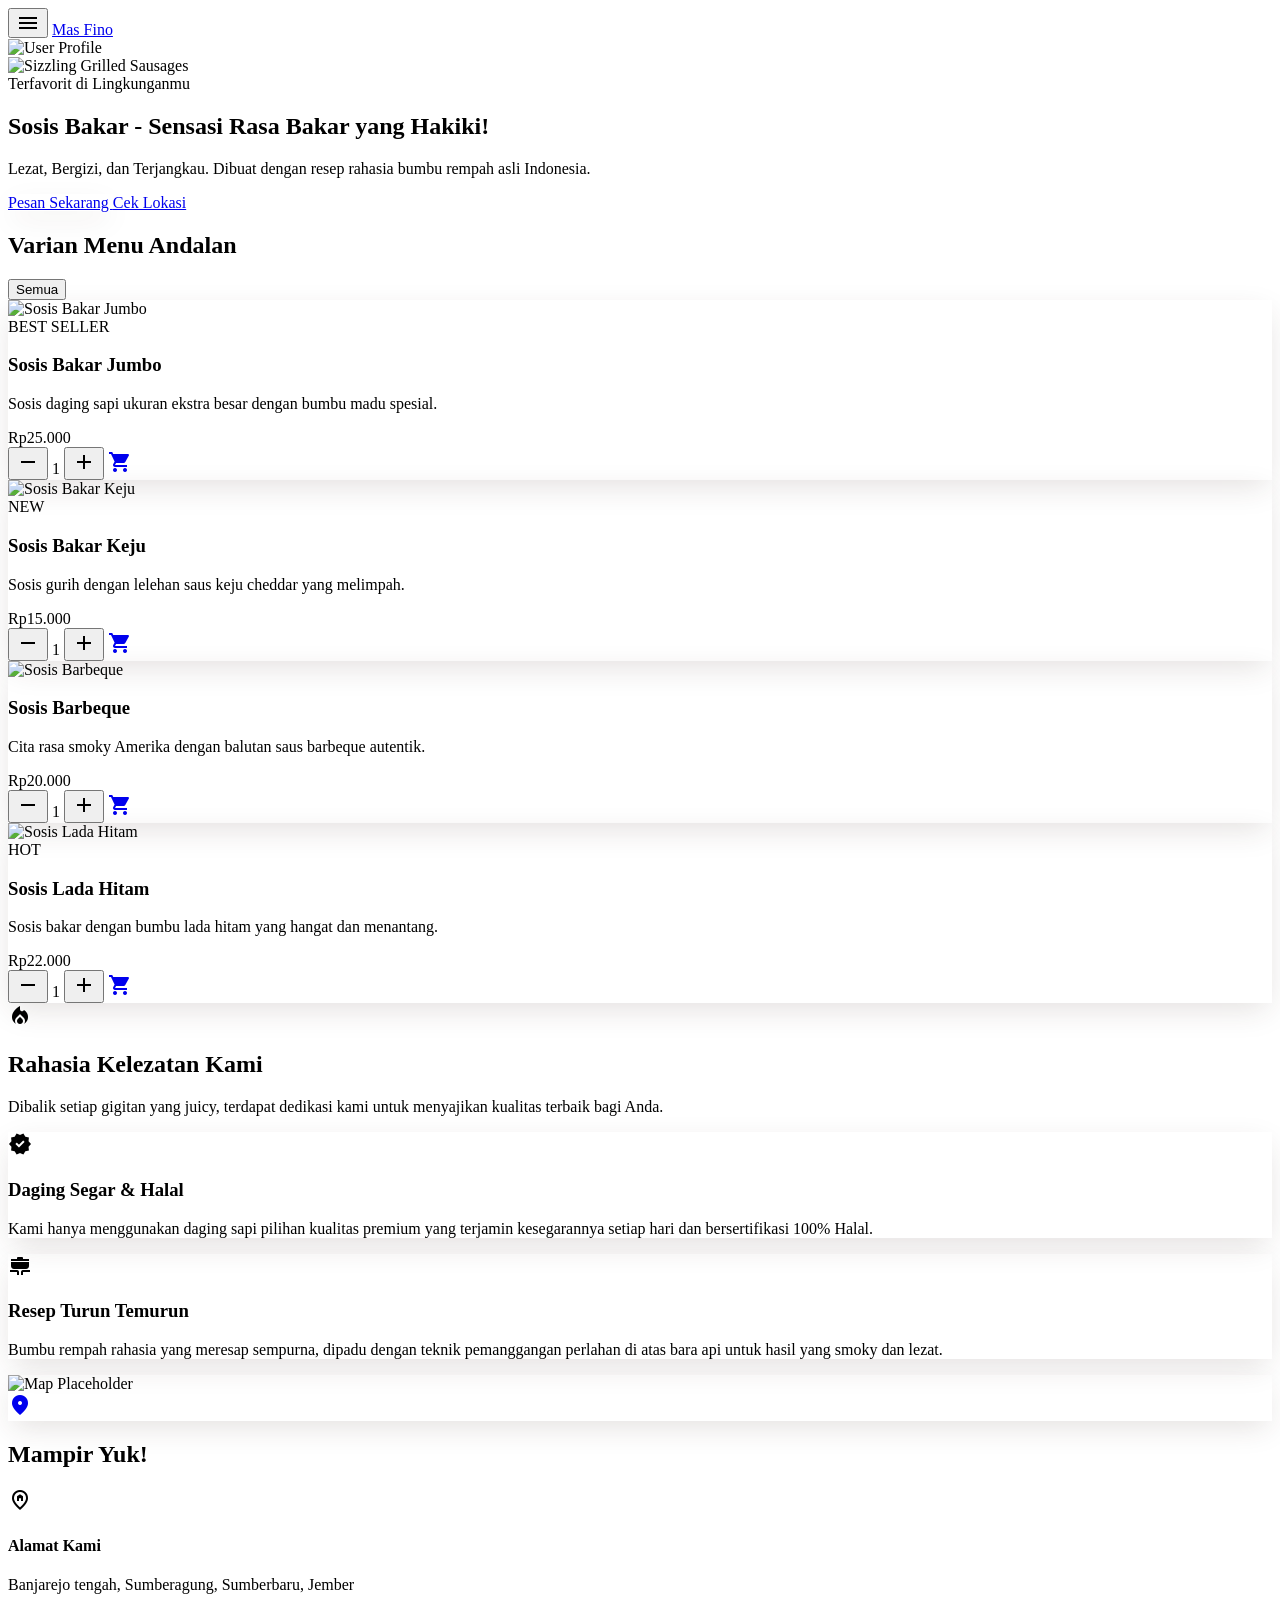
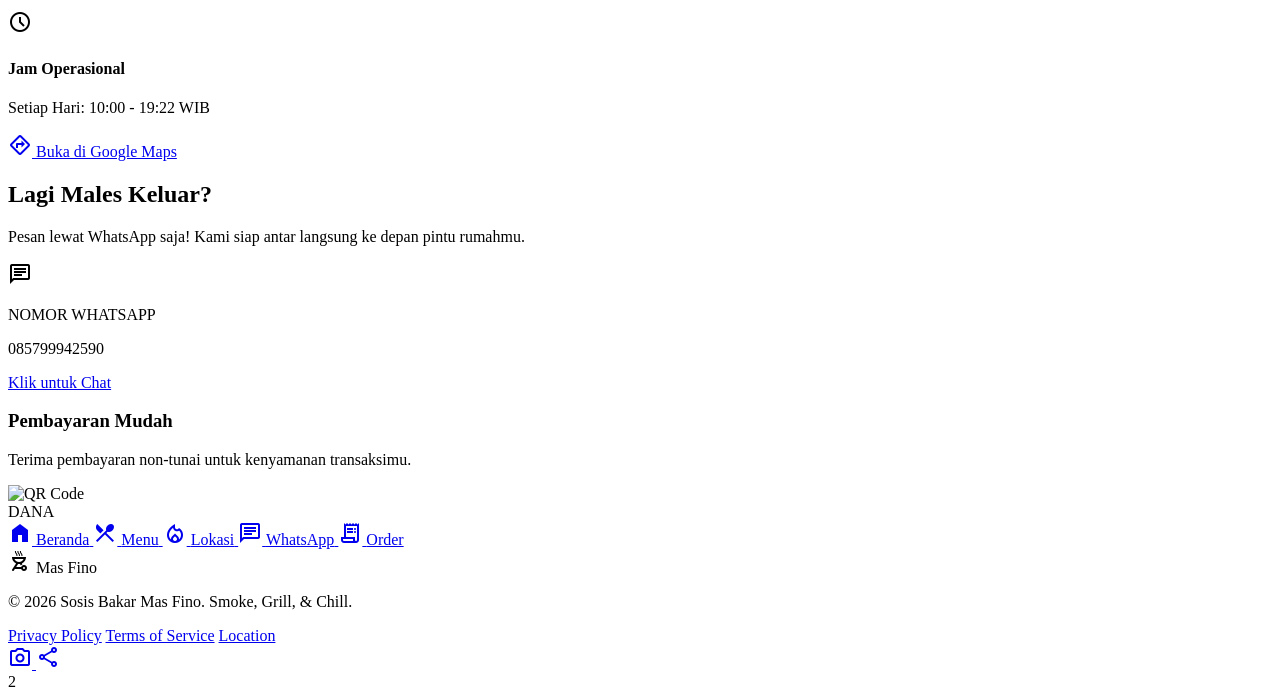
==== finopingg,html.html @ 17951747 "Add files via upload" ====
<!DOCTYPE html>
<html class="light" lang="id" style="scroll-behavior: smooth;">

<head>
    <meta charset="utf-8">
    <meta content="width=device-width, initial-scale=1.0" name="viewport">
    <script src="https://cdn.tailwindcss.com?plugins=forms,container-queries"></script>
    <link href="https://fonts.googleapis.com/css2?family=Epilogue:wght@700;800&family=Be+Vietnam+Pro:wght@400;500&family=Plus+Jakarta+Sans:wght@700&family=Material+Symbols+Outlined:wght,FILL@100..700,0..1&display=swap" rel="stylesheet">
    <link href="https://fonts.googleapis.com/css2?family=Material+Symbols+Outlined:wght,FILL@100..700,0..1&display=swap" rel="stylesheet">
    <script id="tailwind-config">
        tailwind.config = {
            darkMode: "class",
            theme: {
                extend: {
                    "colors": {
                        "on-error": "#ffffff",
                        "secondary-fixed": "#ffdbcc",
                        "surface-tint": "#D32F2F",
                        "on-background": "#211a18",
                        "tertiary": "#725550",
                        "surface": "#FFF9F0",
                        "on-error-container": "#93000a",
                        "secondary-fixed-dim": "#ffb694",
                        "primary-container": "#FFEBEE",
                        "inverse-on-surface": "#f2f0ed",
                        "on-secondary-fixed-variant": "#7b2f00",
                        "on-tertiary": "#ffffff",
                        "inverse-primary": "#ffb3b1",
                        "surface-container-low": "#f9f3ea",
                        "surface-container": "#f3eee5",
                        "on-secondary-container": "#351000",
                        "on-primary-container": "#410007",
                        "inverse-surface": "#362f2c",
                        "secondary": "#E65100",
                        "on-tertiary-container": "#fffbff",
                        "surface-variant": "#f0e0de",
                        "surface-container-highest": "#e8e2da",
                        "secondary-container": "#FFCC80",
                        "on-secondary-fixed": "#351000",
                        "surface-dim": "#dfd9d1",
                        "primary": "#D32F2F",
                        "tertiary-fixed-dim": "#e3beb8",
                        "error-container": "#ffdad6",
                        "on-surface": "#211a18",
                        "outline-variant": "#d4c4c2",
                        "surface-container-high": "#ede7de",
                        "on-primary-fixed-variant": "#92001c",
                        "on-tertiary-fixed-variant": "#5b403c",
                        "surface-bright": "#FFF9F0",
                        "surface-container-lowest": "#ffffff",
                        "on-surface-variant": "#534341",
                        "on-primary-fixed": "#410007",
                        "primary-fixed-dim": "#ffb3b1",
                        "primary-fixed": "#ffdad8",
                        "error": "#ba1a1a",
                        "outline": "#857371",
                        "on-tertiary-fixed": "#2b1613",
                        "background": "#FFF9F0",
                        "on-secondary": "#ffffff",
                        "tertiary-fixed": "#ffdad4",
                        "on-primary": "#ffffff",
                        "tertiary-container": "#8c6d68"
                    },
                    "borderRadius": {
                        "DEFAULT": "8px",
                        "lg": "12px",
                        "xl": "16px",
                        "full": "9999px"
                    },
                    "spacing": {
                        "xl": "80px",
                        "sm": "12px",
                        "lg": "48px",
                        "md": "24px",
                        "base": "8px",
                        "xs": "4px",
                        "gutter": "20px",
                        "margin": "24px"
                    },
                    "fontFamily": {
                        "body-lg": ["Be Vietnam Pro"],
                        "display-xl": ["Epilogue"],
                        "label-bold": ["Plus Jakarta Sans"],
                        "body-md": ["Be Vietnam Pro"],
                        "headline-md": ["Epilogue"],
                        "headline-lg": ["Epilogue"]
                    },
                    "fontSize": {
                        "body-lg": ["18px", {
                            "lineHeight": "1.6",
                            "fontWeight": "400"
                        }],
                        "display-xl": ["48px", {
                            "lineHeight": "1.1",
                            "letterSpacing": "-0.02em",
                            "fontWeight": "800"
                        }],
                        "label-bold": ["14px", {
                            "lineHeight": "1.2",
                            "fontWeight": "700"
                        }],
                        "body-md": ["16px", {
                            "lineHeight": "1.5",
                            "fontWeight": "400"
                        }],
                        "headline-md": ["24px", {
                            "lineHeight": "1.3",
                            "fontWeight": "700"
                        }],
                        "headline-lg": ["32px", {
                            "lineHeight": "1.2",
                            "fontWeight": "700"
                        }]
                    }
                },
            },
        }
    </script>
    <style>
        .material-symbols-outlined {
            font-variation-settings: 'FILL' 0, 'wght' 400, 'GRAD' 0, 'opsz' 24;
        }
        
        .smoke-shadow {
            box-shadow: 0 10px 30px -5px rgba(62, 39, 35, 0.15);
        }
        
        .btn-active:active {
            transform: scale(0.95);
        }
        
        .no-scrollbar::-webkit-scrollbar {
            display: none;
        }
        
        .no-scrollbar {
            -ms-overflow-style: none;
            scrollbar-width: none;
        }
    </style>
</head>

<body class="bg-surface text-on-surface font-['Epilogue'] selection:bg-secondary-container selection:text-on-secondary-container">
    <nav class="fixed top-0 w-full z-50 flex justify-between items-center px-4 h-16 bg-[#FFF9F0] dark:bg-stone-900 border-b-2 border-[#3E2723]/10 shadow-[0_4px_12px_rgba(62,39,35,0.15)]">
        <div class="flex items-center gap-2">
            <button class="material-symbols-outlined text-[#D32F2F] dark:text-red-500 text-2xl active:scale-95 transition-transform" style="">menu</button>
            <a class="text-xl font-black text-[#D32F2F] dark:text-red-500 uppercase tracking-widest" href="#home" style="">Mas Fino</a>
        </div>
        <div class="w-10 h-10 rounded-full overflow-hidden border-2 border-[#D32F2F]/20 active:scale-95 transition-transform">
            <img alt="User Profile" class="w-full h-full object-cover" src="https://lh3.googleusercontent.com/a/default-user=s80-p" style="">
        </div>
    </nav>
    <main class="pt-16">
        <section class="relative min-h-[70vh] flex items-center overflow-hidden" id="home">
            <div class="absolute inset-0 z-0">
                <img alt="Sizzling Grilled Sausages" class="w-full h-full object-cover" src="https://lh3.googleusercontent.com/aida-public/[base64]"
                    style="">
                <div class="absolute inset-0 bg-gradient-to-t from-[#211a18] via-[#211a18]/60 to-transparent"></div>
            </div>
            <div class="relative z-10 w-full px-margin py-xl text-white">
                <div class="max-w-xl">
                    <span class="inline-block bg-[#FFCC80] text-[#351000] px-4 py-1 rounded-lg font-bold text-xs uppercase tracking-widest mb-4" style="">Terfavorit di Lingkunganmu</span>
                    <h1 class="font-display-xl text-display-xl mb-6 leading-tight" style="">
                        Sosis Bakar - <span class="text-[#FFCC80]" style="">Sensasi Rasa Bakar</span> yang Hakiki!
                    </h1>
                    <p class="font-body-lg text-body-lg mb-8 text-stone-200" style="">
                        Lezat, Bergizi, dan Terjangkau. Dibuat dengan resep rahasia bumbu rempah asli Indonesia.
                    </p>
                    <div class="flex flex-col sm:flex-row gap-4">
                        <a class="bg-[#D32F2F] hover:bg-[#B71C1C] text-white px-8 py-4 rounded-lg font-bold text-lg text-center transition-all smoke-shadow btn-active" href="https://wa.me/6285799942590?text=Halo%20Mas%20Fino,%20saya%20mau%20pesan%20sosis%20bakarnya." style="">
                            Pesan Sekarang
                        </a>
                        <a class="bg-white/10 backdrop-blur-md border border-white/20 text-white px-8 py-4 rounded-lg font-bold text-lg text-center hover:bg-white/20 transition-all btn-active" href="https://maps.app.goo.gl/bkTG9jcBynqEo2CE7" style="">
                            Cek Lokasi
                        </a>
                    </div>
                </div>
            </div>
        </section>
        <section class="py-xl px-margin bg-surface" id="menu">
            <div class="text-center mb-12">
                <h2 class="font-headline-lg text-headline-lg text-on-surface mb-2" style="">Varian Menu Andalan</h2>
                <div class="w-20 h-1.5 bg-[#D32F2F] mx-auto rounded-full"></div>
            </div>
            <div class="flex gap-3 overflow-x-auto pb-6 no-scrollbar mb-8">
                <button class="bg-[#FFCC80] text-[#351000] px-6 py-2 rounded-lg font-bold whitespace-nowrap active:scale-95 transition-all" style="">Semua</button>
            </div>
            <div class="grid grid-cols-1 md:grid-cols-2 lg:grid-cols-4 gap-8">
                <div class="bg-surface-container-lowest rounded-xl overflow-hidden smoke-shadow group transition-all hover:-translate-y-1 border border-stone-200/50">
                    <div class="relative h-48 overflow-hidden">
                        <img alt="Sosis Bakar Jumbo" class="w-full h-full object-cover group-hover:scale-110 transition-transform duration-500" src="https://i.pinimg.com/736x/22/5d/2b/225d2b3d0cff768c005f557a27558ba3.jpg" style="">
                        <div class="absolute top-4 right-4 bg-[#D32F2F] text-white text-[10px] font-black px-2 py-1 rounded uppercase tracking-tighter shadow-lg" style="">BEST SELLER</div>
                    </div>
                    <div class="p-6">
                        <h3 class="font-headline-md text-headline-md text-[#3E2723] mb-1" style="">Sosis Bakar Jumbo</h3>
                        <p class="text-on-surface-variant text-sm mb-4" style="">Sosis daging sapi ukuran ekstra besar dengan bumbu madu spesial.</p>
                        <div class="flex justify-between items-center gap-2">
                            <span class="font-headline-md text-[#E65100]" style="">Rp25.000</span>
                            <div class="flex items-center bg-stone-100 rounded-lg p-1 border border-stone-200/50">
                                <button class="w-7 h-7 flex items-center justify-center text-[#D32F2F] hover:bg-white rounded-md transition-colors btn-active" onclick="let q = this.nextElementSibling; q.innerText = Math.max(1, parseInt(q.innerText) - 1)">
                                    <span class="material-symbols-outlined text-lg">remove</span>
                                </button>
                                <span class="w-8 text-center font-bold text-on-surface text-sm">1</span>
                                <button class="w-7 h-7 flex items-center justify-center text-[#D32F2F] hover:bg-white rounded-md transition-colors btn-active" onclick="let q = this.previousElementSibling; q.innerText = parseInt(q.innerText) + 1">
                                    <span class="material-symbols-outlined text-lg">add</span>
                                </button>
                                <a class="ml-2 bg-[#D32F2F] hover:bg-[#B71C1C] text-white px-3 py-2 rounded-lg flex items-center gap-1 btn-active shadow-sm" href="javascript:void(0)" onclick="let q = this.previousElementSibling.previousElementSibling.innerText; window.location.href=`https://wa.me/6285799942590?text=Halo%20Mas%20Fino,%20saya%20mau%20pesan%20Sosis%20Bakar%20Jumbo%20sebanyak%20${q}%20porsi.`">
                                    <span class="material-symbols-outlined text-lg text-[#FFCC80]" style="font-variation-settings: 'FILL' 1;">shopping_cart</span>
                                </a>
                            </div>
                        </div>
                    </div>
                </div>
                <div class="bg-surface-container-lowest rounded-xl overflow-hidden smoke-shadow group transition-all hover:-translate-y-1 border border-stone-200/50">
                    <div class="relative h-48 overflow-hidden">
                        <img alt="Sosis Bakar Keju" class="w-full h-full object-cover group-hover:scale-110 transition-transform duration-500" src="https://i.gojekapi.com/darkroom/gofood-indonesia/v2/images/uploads/e3151f20-bb62-44cc-88fa-8940fd40da2b_Go-Biz_20201227_150735.jpeg"
                            style="">
                        <div class="absolute top-4 right-4 bg-[#FFCC80] text-[#351000] text-[10px] font-black px-2 py-1 rounded uppercase tracking-tighter shadow-lg" style="">NEW</div>
                    </div>
                    <div class="p-6">
                        <h3 class="font-headline-md text-headline-md text-[#3E2723] mb-1" style="">Sosis Bakar Keju</h3>
                        <p class="text-on-surface-variant text-sm mb-9" style="">Sosis gurih dengan lelehan saus keju cheddar yang melimpah.</p>
                        <div class="flex justify-between items-center gap-2">
                            <span class="font-headline-md text-[#E65100]" style="">Rp15.000</span>
                            <div class="flex items-center bg-stone-100 rounded-lg p-1 border border-stone-200/50">
                                <button class="w-7 h-7 flex items-center justify-center text-[#D32F2F] hover:bg-white rounded-md transition-colors btn-active" onclick="let q = this.nextElementSibling; q.innerText = Math.max(1, parseInt(q.innerText) - 1)">
                                    <span class="material-symbols-outlined text-lg">remove</span>
                                </button>
                                <span class="w-8 text-center font-bold text-on-surface text-sm">1</span>
                                <button class="w-7 h-7 flex items-center justify-center text-[#D32F2F] hover:bg-white rounded-md transition-colors btn-active" onclick="let q = this.previousElementSibling; q.innerText = parseInt(q.innerText) + 1">
                                    <span class="material-symbols-outlined text-lg">add</span>
                                </button>
                                <a class="ml-2 bg-[#D32F2F] hover:bg-[#B71C1C] text-white px-3 py-2 rounded-lg flex items-center gap-1 btn-active shadow-sm" href="javascript:void(0)" onclick="let q = this.previousElementSibling.previousElementSibling.innerText; window.location.href=`https://wa.me/6285799942590?text=Halo%20Mas%20Fino,%20saya%20mau%20pesan%20Sosis%20Bakar%20Keju%20sebanyak%20${q}%20porsi.`">
                                    <span class="material-symbols-outlined text-lg text-[#FFCC80]" style="font-variation-settings: 'FILL' 1;">shopping_cart</span>
                                </a>
                            </div>
                        </div>
                    </div>
                </div>
                <div class="bg-surface-container-lowest rounded-xl overflow-hidden smoke-shadow group transition-all hover:-translate-y-1 border border-stone-200/50">
                    <div class="relative h-48 overflow-hidden">
                        <img alt="Sosis Barbeque" class="w-full h-full object-cover group-hover:scale-110 transition-transform duration-500" src="https://cdn.grid.id/crop/0x0:0x0/filters:format(webp):quality(100)/photo/2025/12/22/sosis-bakarjpg-20251222103347.jpg" style="">
                    </div>
                    <div class="p-6">
                        <h3 class="font-headline-md text-headline-md text-[#3E2723] mb-1" style="">Sosis Barbeque</h3>
                        <p class="text-on-surface-variant text-sm mb-4" style="">Cita rasa smoky Amerika dengan balutan saus barbeque autentik.</p>
                        <div class="flex justify-between items-center gap-2">
                            <span class="font-headline-md text-[#E65100]" style="">Rp20.000</span>
                            <div class="flex items-center bg-stone-100 rounded-lg p-1 border border-stone-200/50">
                                <button class="w-7 h-7 flex items-center justify-center text-[#D32F2F] hover:bg-white rounded-md transition-colors btn-active" onclick="let q = this.nextElementSibling; q.innerText = Math.max(1, parseInt(q.innerText) - 1)">
                                    <span class="material-symbols-outlined text-lg">remove</span>
                                </button>
                                <span class="w-8 text-center font-bold text-on-surface text-sm">1</span>
                                <button class="w-7 h-7 flex items-center justify-center text-[#D32F2F] hover:bg-white rounded-md transition-colors btn-active" onclick="let q = this.previousElementSibling; q.innerText = parseInt(q.innerText) + 1">
                                    <span class="material-symbols-outlined text-lg">add</span>
                                </button>
                                <a class="ml-2 bg-[#D32F2F] hover:bg-[#B71C1C] text-white px-3 py-2 rounded-lg flex items-center gap-1 btn-active shadow-sm" href="javascript:void(0)" onclick="let q = this.previousElementSibling.previousElementSibling.innerText; window.location.href=`https://wa.me/6285799942590?text=Halo%20Mas%20Fino,%20saya%20mau%20pesan%20Sosis%20Barbeque%20sebanyak%20${q}%20porsi.`">
                                    <span class="material-symbols-outlined text-lg text-[#FFCC80]" style="font-variation-settings: 'FILL' 1;">shopping_cart</span>
                                </a>
                            </div>
                        </div>
                    </div>
                </div>
                <div class="bg-surface-container-lowest rounded-xl overflow-hidden smoke-shadow group transition-all hover:-translate-y-1 border border-stone-200/50">
                    <div class="relative h-48 overflow-hidden">
                        <img alt="Sosis Lada Hitam" class="w-full h-full object-cover group-hover:scale-110 transition-transform duration-500" src="https://img-global.cpcdn.com/recipes/4ccebce0581e65a8/200x200cq80/259-sosis-bakar-saus-lada-hitam-foto-resep-utama.jpg" style="">
                        <div class="absolute top-4 right-4 bg-[#211a18] text-white text-[10px] font-black px-2 py-1 rounded uppercase tracking-tighter shadow-lg" style="">HOT</div>
                    </div>
                    <div class="p-6">
                        <h3 class="font-headline-md text-headline-md text-[#3E2723] mb-1" style="">Sosis Lada Hitam</h3>
                        <p class="text-on-surface-variant text-sm mb-4" style="">Sosis bakar dengan bumbu lada hitam yang hangat dan menantang.</p>
                        <div class="flex justify-between items-center gap-2">
                            <span class="font-headline-md text-[#E65100]" style="">Rp22.000</span>
                            <div class="flex items-center bg-stone-100 rounded-lg p-1 border border-stone-200/50">
                                <button class="w-7 h-7 flex items-center justify-center text-[#D32F2F] hover:bg-white rounded-md transition-colors btn-active" onclick="let q = this.nextElementSibling; q.innerText = Math.max(1, parseInt(q.innerText) - 1)">
                                    <span class="material-symbols-outlined text-lg">remove</span>
                                </button>
                                <span class="w-8 text-center font-bold text-on-surface text-sm">1</span>
                                <button class="w-7 h-7 flex items-center justify-center text-[#D32F2F] hover:bg-white rounded-md transition-colors btn-active" onclick="let q = this.previousElementSibling; q.innerText = parseInt(q.innerText) + 1">
                                    <span class="material-symbols-outlined text-lg">add</span>
                                </button>
                                <a class="ml-2 bg-[#D32F2F] hover:bg-[#B71C1C] text-white px-3 py-2 rounded-lg flex items-center gap-1 btn-active shadow-sm" href="javascript:void(0)" onclick="let q = this.previousElementSibling.previousElementSibling.innerText; window.location.href=`https://wa.me/6285799942590?text=Halo%20Mas%20Fino,%20saya%20mau%20pesan%20Sosis%20Lada%20Hitam%20sebanyak%20${q}%20porsi.`">
                                    <span class="material-symbols-outlined text-lg text-[#FFCC80]" style="font-variation-settings: 'FILL' 1;">shopping_cart</span>
                                </a>
                            </div>
                        </div>
                    </div>
                </div>
            </div>
        </section>
        <section class="py-xl px-margin bg-surface-container-low relative overflow-hidden" id="about">
            <div class="absolute -right-20 top-1/2 -translate-y-1/2 opacity-[0.03] pointer-events-none">
                <span class="material-symbols-outlined text-[300px]" style="font-variation-settings: 'FILL' 1;">local_fire_department</span>
            </div>
            <div class="max-w-5xl mx-auto text-center">
                <div class="mb-12">
                    <h2 class="font-headline-lg text-headline-lg text-on-surface mb-2" style="">Rahasia Kelezatan Kami</h2>
                    <div class="w-20 h-1.5 bg-[#FFCC80] mx-auto rounded-full"></div>
                    <p class="mt-4 text-on-surface-variant max-w-2xl mx-auto" style="">Dibalik setiap gigitan yang juicy, terdapat dedikasi kami untuk menyajikan kualitas terbaik bagi Anda.</p>
                </div>
                <div class="grid grid-cols-1 md:grid-cols-2 gap-8">
                    <div class="bg-surface-container-lowest p-8 rounded-xl smoke-shadow border border-stone-200/50 flex flex-col items-center text-center">
                        <div class="w-16 h-16 bg-[#FFEBEE] rounded-full flex items-center justify-center mb-6">
                            <span class="material-symbols-outlined text-[#D32F2F] text-3xl" style="font-variation-settings: 'FILL' 1;">verified</span>
                        </div>
                        <h3 class="font-headline-md text-headline-md text-[#3E2723] mb-3" style="">Daging Segar & Halal</h3>
                        <p class="text-on-surface-variant leading-relaxed" style="">Kami hanya menggunakan daging sapi pilihan kualitas premium yang terjamin kesegarannya setiap hari dan bersertifikasi 100% Halal.</p>
                    </div>
                    <div class="bg-surface-container-lowest p-8 rounded-xl smoke-shadow border border-stone-200/50 flex flex-col items-center text-center">
                        <div class="w-16 h-16 bg-orange-50 rounded-full flex items-center justify-center mb-6">
                            <span class="material-symbols-outlined text-[#E65100] text-3xl" style="font-variation-settings: 'FILL' 1;">cooking</span>
                        </div>
                        <h3 class="font-headline-md text-headline-md text-[#3E2723] mb-3" style="">Resep Turun Temurun</h3>
                        <p class="text-on-surface-variant leading-relaxed" style="">Bumbu rempah rahasia yang meresap sempurna, dipadu dengan teknik pemanggangan perlahan di atas bara api untuk hasil yang smoky dan lezat.</p>
                    </div>
                </div>
            </div>
        </section>
        <section class="py-xl px-margin bg-surface" id="location">
            <div class="max-w-5xl mx-auto flex flex-col md:flex-row gap-12 items-center">
                <div class="w-full md:w-1/2 order-2 md:order-1">
                    <div class="rounded-xl overflow-hidden smoke-shadow h-80 w-full relative border-4 border-white">
                        <img alt="Map Placeholder" class="w-full h-full object-cover grayscale" src="https://lh3.googleusercontent.com/aida-public/[base64]"
                            style="">
                        <div class="absolute inset-0 flex items-center justify-center bg-[#211a18]/10">
                            <a class="bg-[#D32F2F] p-4 rounded-full text-white animate-bounce shadow-xl" href="https://www.google.com/maps/search/banjarejo+tengah,+sumberagung,+sumberbaru,+jember" style="">
                                <span class="material-symbols-outlined text-4xl" style="font-variation-settings: 'FILL' 1;">location_on</span>
                            </a>
                        </div>
                    </div>
                </div>
                <div class="w-full md:w-1/2 order-1 md:order-2">
                    <h2 class="font-headline-lg text-headline-lg text-on-surface mb-6" style="">Mampir Yuk!</h2>
                    <div class="space-y-6">
                        <div class="flex items-start gap-4">
                            <span class="material-symbols-outlined text-[#E65100] text-2xl" style="">home_pin</span>
                            <div>
                                <h4 class="font-bold text-[#3E2723]" style="">Alamat Kami</h4>
                                <p class="text-on-surface-variant" style="">Banjarejo tengah, Sumberagung, Sumberbaru, Jember</p>
                            </div>
                        </div>
                        <div class="flex items-start gap-4">
                            <span class="material-symbols-outlined text-[#E65100] text-2xl" style="">schedule</span>
                            <div>
                                <h4 class="font-bold text-[#3E2723]" style="">Jam Operasional</h4>
                                <p class="text-on-surface-variant" style="">Setiap Hari: <span class="font-bold text-[#D32F2F]" style="">10:00 - 19:22 WIB</span></p>
                            </div>
                        </div>
                        <a class="inline-flex items-center gap-2 bg-[#E65100] hover:bg-[#BF360C] text-white px-6 py-3 rounded-lg font-bold transition-all btn-active shadow-md" href="https://maps.app.goo.gl/bkTG9jcBynqEo2CE7" target="_blank" style="">
                            <span class="material-symbols-outlined" style="">directions</span> Buka di Google Maps
                        </a>
                    </div>
                </div>
            </div>
        </section>
        <section class="py-xl px-margin bg-[#211a18] relative overflow-hidden" id="order">
            <div class="absolute top-0 right-0 w-64 h-64 bg-[#D32F2F]/10 blur-[100px] rounded-full"></div>
            <div class="absolute bottom-0 left-0 w-96 h-96 bg-[#E65100]/10 blur-[120px] rounded-full"></div>
            <div class="max-w-4xl mx-auto relative z-10">
                <div class="bg-white/5 border border-white/10 backdrop-blur-sm rounded-xl p-8 md:p-12">
                    <div class="grid grid-cols-1 md:grid-cols-2 gap-12">
                        <div class="space-y-6">
                            <h2 class="font-headline-lg text-headline-lg text-white" style="">Lagi Males Keluar?</h2>
                            <p class="text-stone-400" style="">Pesan lewat WhatsApp saja! Kami siap antar langsung ke depan pintu rumahmu.</p>
                            <div class="flex items-center gap-4 bg-white/5 p-4 rounded-lg border border-white/10">
                                <span class="material-symbols-outlined text-green-500 text-4xl" style="">chat</span>
                                <div>
                                    <p class="text-stone-500 text-[10px] font-bold uppercase tracking-widest" style="">NOMOR WHATSAPP</p>
                                    <p class="text-white font-headline-md tracking-wider" style="">085799942590</p>
                                </div>
                            </div>
                            <a class="flex justify-center items-center gap-2 w-full bg-[#D32F2F] hover:bg-[#B71C1C] text-white py-4 rounded-lg font-bold transition-all btn-active" href="https://wa.me/6285799942590?text=Halo%20Mas%20Fino,%20saya%20mau%20pesan%20sosis%20bakarnya."
                                style="">
                                Klik untuk Chat
                            </a>
                        </div>

                        <div class="space-y-6">
                            <h3 class="font-headline-md text-white" style="">Pembayaran Mudah</h3>
                            <p class="text-stone-400 text-sm" style="">Terima pembayaran non-tunai untuk kenyamanan transaksimu.</p>
                            <div class="bg-white p-4 rounded-xl flex flex-col items-center gap-4 shadow-2xl">
                                <img alt="QR Code" class="w-40 h-40 opacity-90" src="qris.jpeg" style="">
                                <div class="flex items-center gap-4">
                                    <span class="font-black text-blue-600 italic" style="">DANA</span>
                                    <span class="font-black text-purple-600 italic" style=""></span>
                                    <span class="font-black text-blue-400 italic" style=""></span>
                                </div>
                            </div>
                        </div>
                    </div>
                </div>
            </div>
        </section>
    </main>
    <nav class="fixed bottom-0 w-full z-50 flex justify-around items-center px-2 py-3 bg-[#FFF9F0] rounded-t-xl border-t border-stone-200 shadow-[0_-4px_15px_rgba(62,39,35,0.12)]">
        <a class="flex flex-col items-center justify-center text-[#D32F2F] hover:bg-red-50 dark:hover:bg-red-900/30 rounded-lg px-3 py-1 active:scale-90 transition-all" href="#home" style="">
            <span class="material-symbols-outlined" style="font-variation-settings: 'FILL' 1;">home</span>
            <span class="text-[11px] font-bold uppercase mt-1" style="">Beranda</span>
        </a>
        <a class="flex flex-col items-center justify-center text-stone-500 hover:text-[#D32F2F] active:scale-90 transition-all" href="#menu" style="">
            <span class="material-symbols-outlined" style="">restaurant_menu</span>
            <span class="text-[11px] font-bold uppercase mt-1" style="">Menu</span>
        </a>
        <a class="flex flex-col items-center justify-center text-stone-500 hover:text-[#D32F2F] active:scale-90 transition-all" href="#location" style="">
            <span class="material-symbols-outlined" style="">local_fire_department</span>
            <span class="text-[11px] font-bold uppercase mt-1" style="">Lokasi</span>
        </a>
        <a class="flex flex-col items-center justify-center text-stone-500 hover:text-green-600 active:scale-90 transition-all" href="https://wa.me/6285799942590" style="">
            <span class="material-symbols-outlined" style="">chat</span>
            <span class="text-[11px] font-bold uppercase mt-1" style="">WhatsApp</span>
        </a>
        <a class="flex flex-col items-center justify-center text-stone-500 hover:text-[#D32F2F] active:scale-90 transition-all" href="#order" style="">
            <span class="material-symbols-outlined" style="">receipt_long</span>
            <span class="text-[11px] font-bold uppercase mt-1" style="">Order</span>
        </a>
    </nav>
    <footer class="bg-stone-900 dark:bg-black w-full border-t-4 border-[#D32F2F] mb-20 px-6 py-12">
        <div class="max-w-7xl mx-auto flex flex-col items-center gap-6 text-center">
            <div class="flex items-center gap-2">
                <span class="material-symbols-outlined text-[#D32F2F] text-3xl" style="">outdoor_grill</span>
                <span class="text-[#D32F2F] font-black italic text-2xl uppercase tracking-tighter" style="">Mas Fino</span>
            </div>
            <p class="text-stone-400 font-medium text-xs max-w-xs" style="">© 2026 Sosis Bakar Mas Fino. Smoke, Grill, & Chill.</p>
            <div class="flex gap-6">
                <a class="text-stone-400 hover:text-white text-xs font-medium transition-colors" href="#" style="">Privacy Policy</a>
                <a class="text-stone-400 hover:text-white text-xs font-medium transition-colors" href="#" style="">Terms of Service</a>
                <a class="text-stone-400 hover:text-white text-xs font-medium transition-colors" href="#location" style="">Location</a>
            </div>
            <div class="flex gap-4">
                <a class="w-8 h-8 rounded-full bg-[#D32F2F] flex items-center justify-center text-white opacity-80 hover:opacity-100 cursor-pointer transition-opacity" href="https://www.instagram.com" target="_blank" style="">
                    <span class="material-symbols-outlined text-sm" style="">photo_camera</span>
                </a>
                <a class="w-8 h-8 rounded-full bg-[#E65100] flex items-center justify-center text-white opacity-80 hover:opacity-100 cursor-pointer transition-opacity" href="https://wa.me/6285799942590" style="">
                    <span class="material-symbols-outlined text-sm" style="">share</span>
                </a>
            </div>
        </div>
    </footer>
</body>

</html>2
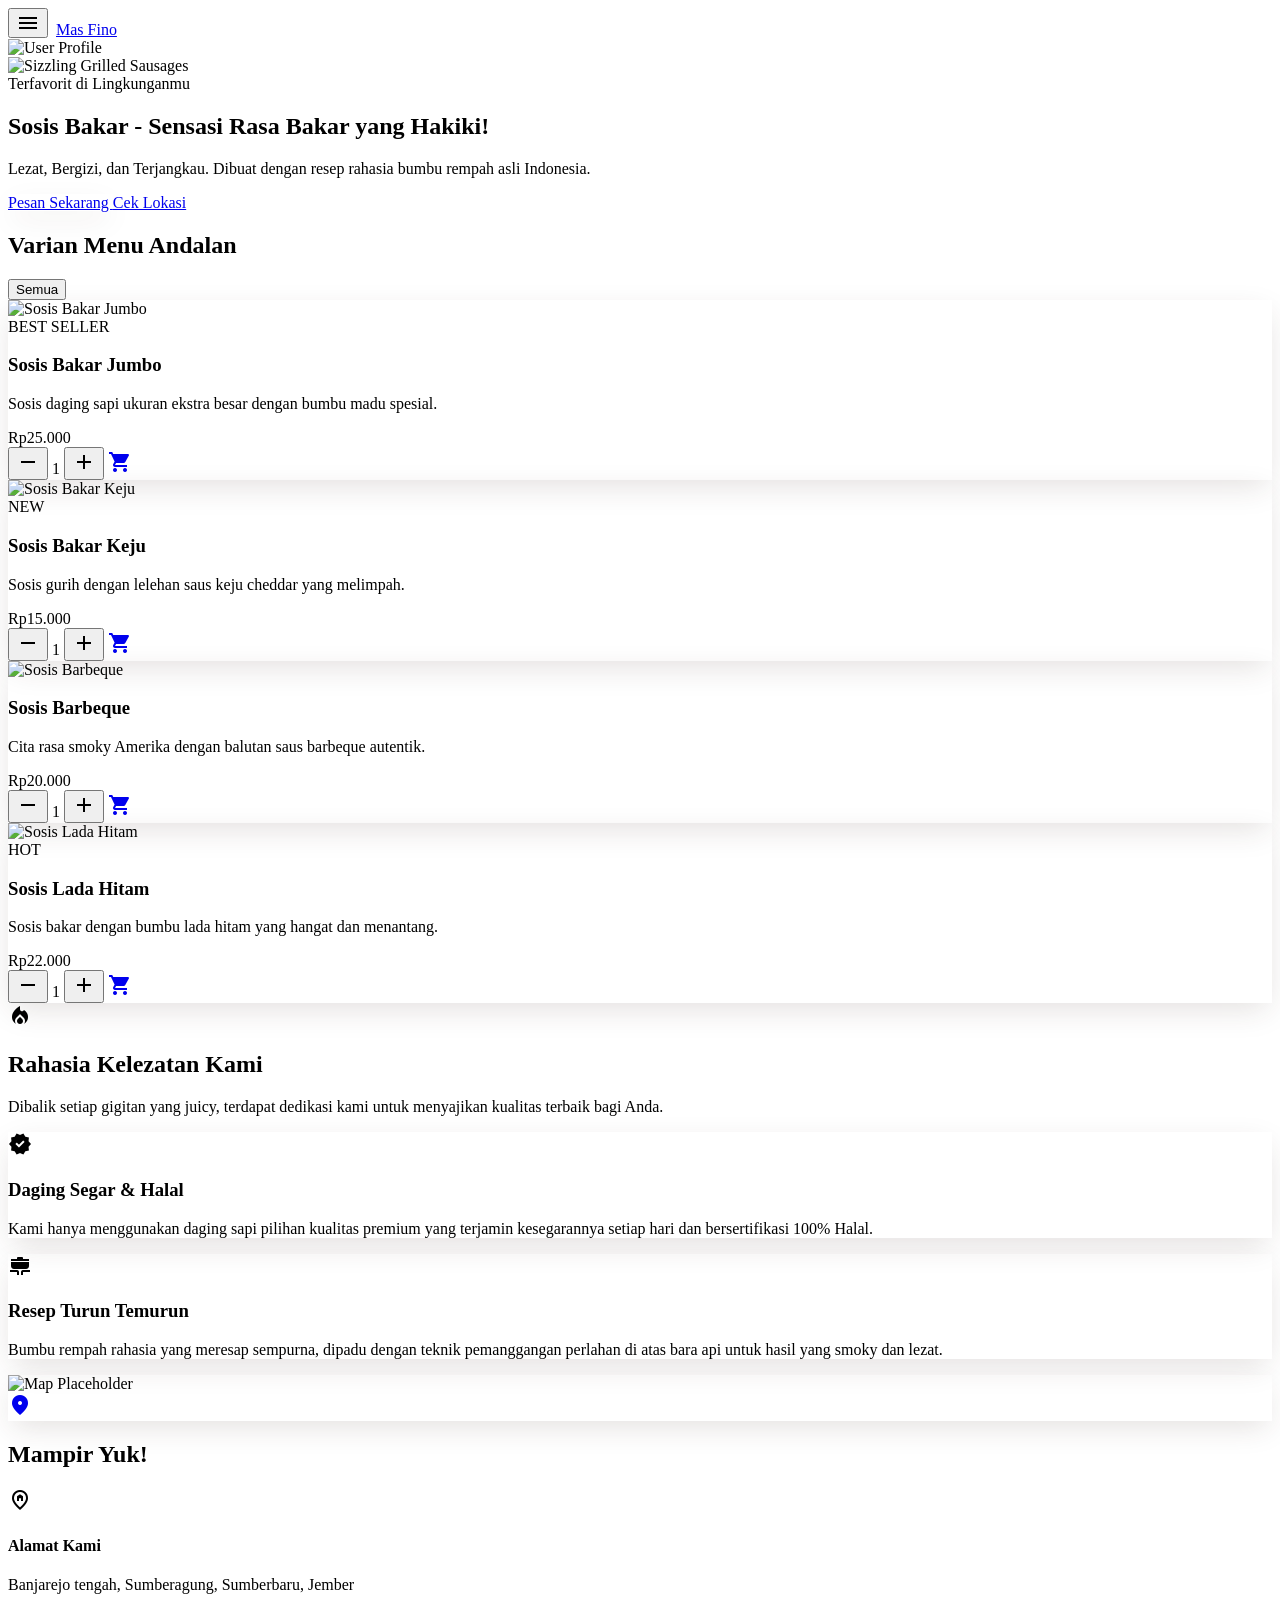
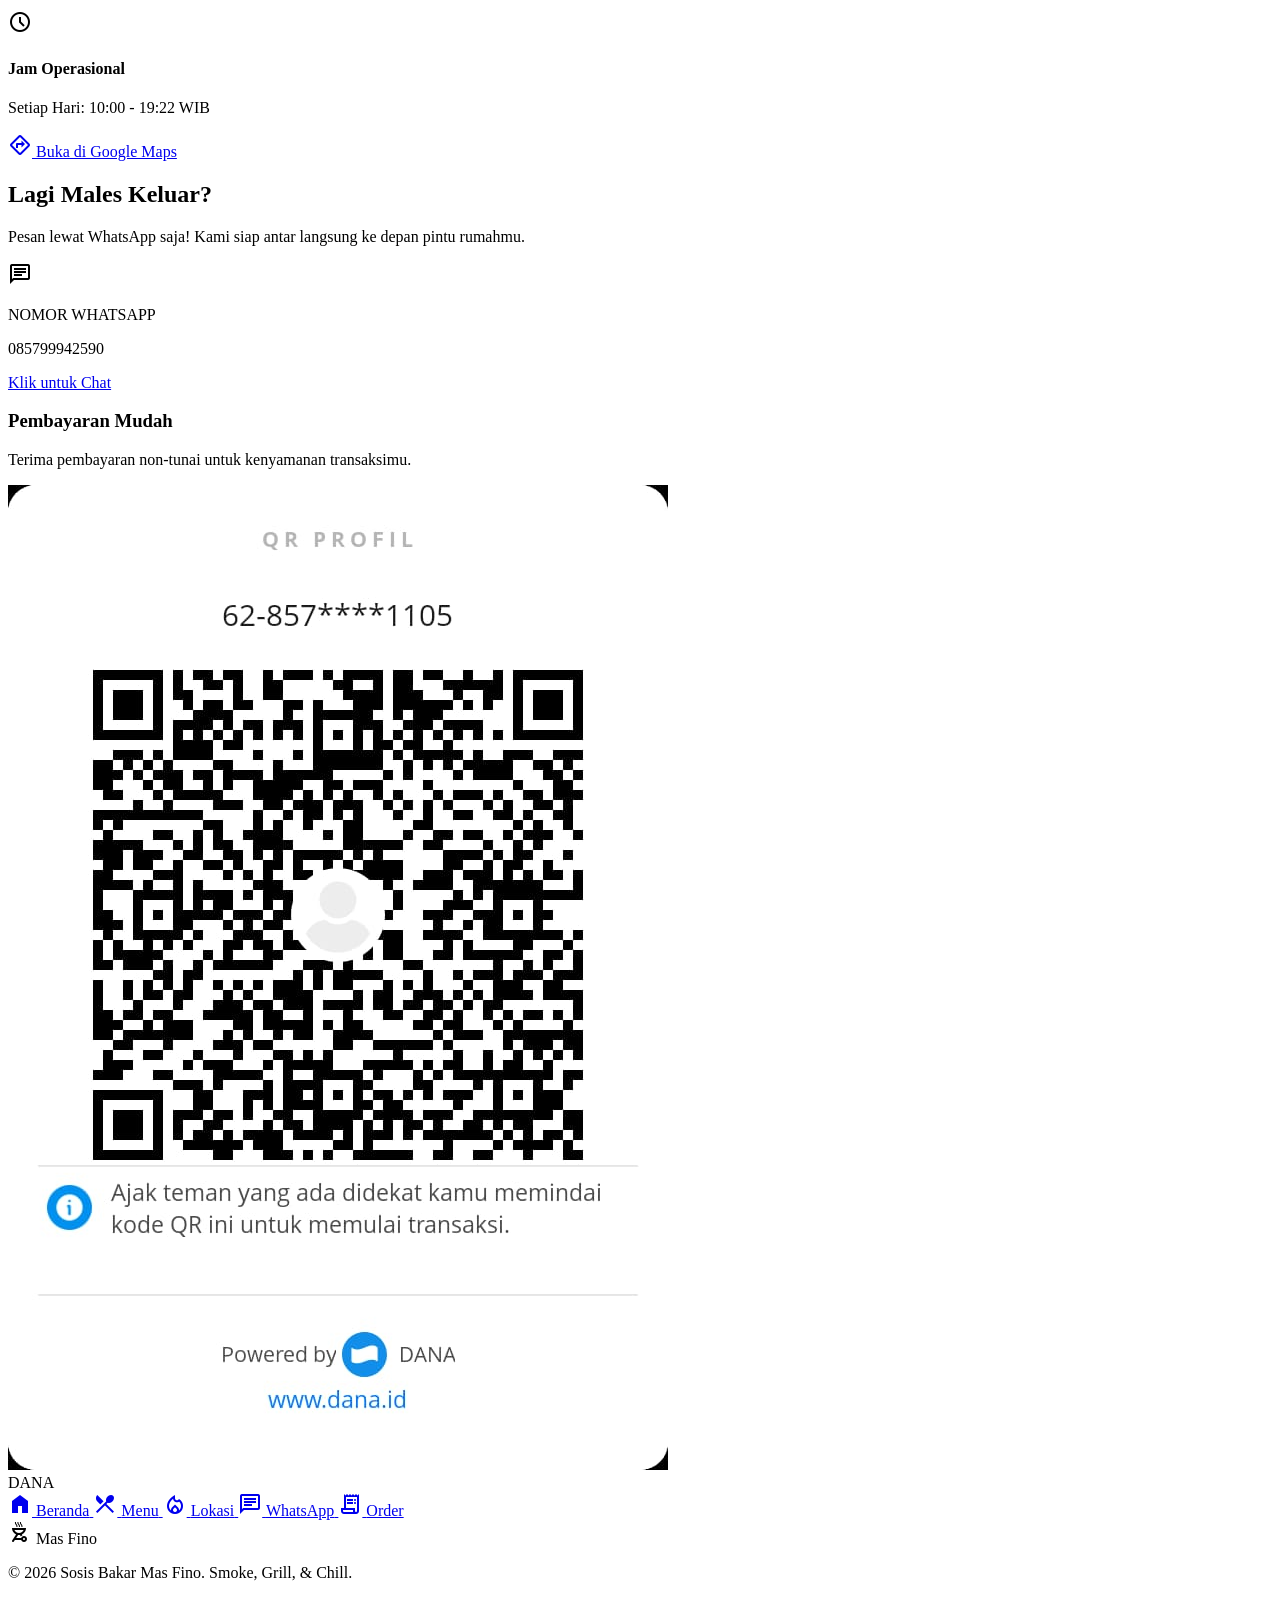
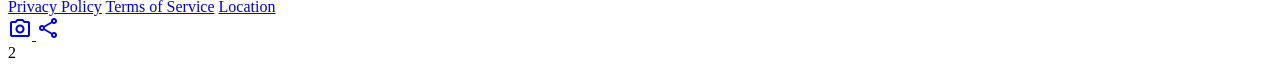
==== commit 359e93ee: "Add files via upload" ====
--- a/finopingg,html.html
+++ b/finopingg,html.html
@@ -144,6 +144,7 @@
     <nav class="fixed top-0 w-full z-50 flex justify-between items-center px-4 h-16 bg-[#FFF9F0] dark:bg-stone-900 border-b-2 border-[#3E2723]/10 shadow-[0_4px_12px_rgba(62,39,35,0.15)]">
         <div class="flex items-center gap-2">
             <button class="material-symbols-outlined text-[#D32F2F] dark:text-red-500 text-2xl active:scale-95 transition-transform" style="">menu</button>
+            <img src="logo.jpeg" alt="" class="rounded-full w-20">
             <a class="text-xl font-black text-[#D32F2F] dark:text-red-500 uppercase tracking-widest" href="#home" style="">Mas Fino</a>
         </div>
         <div class="w-10 h-10 rounded-full overflow-hidden border-2 border-[#D32F2F]/20 active:scale-95 transition-transform">
